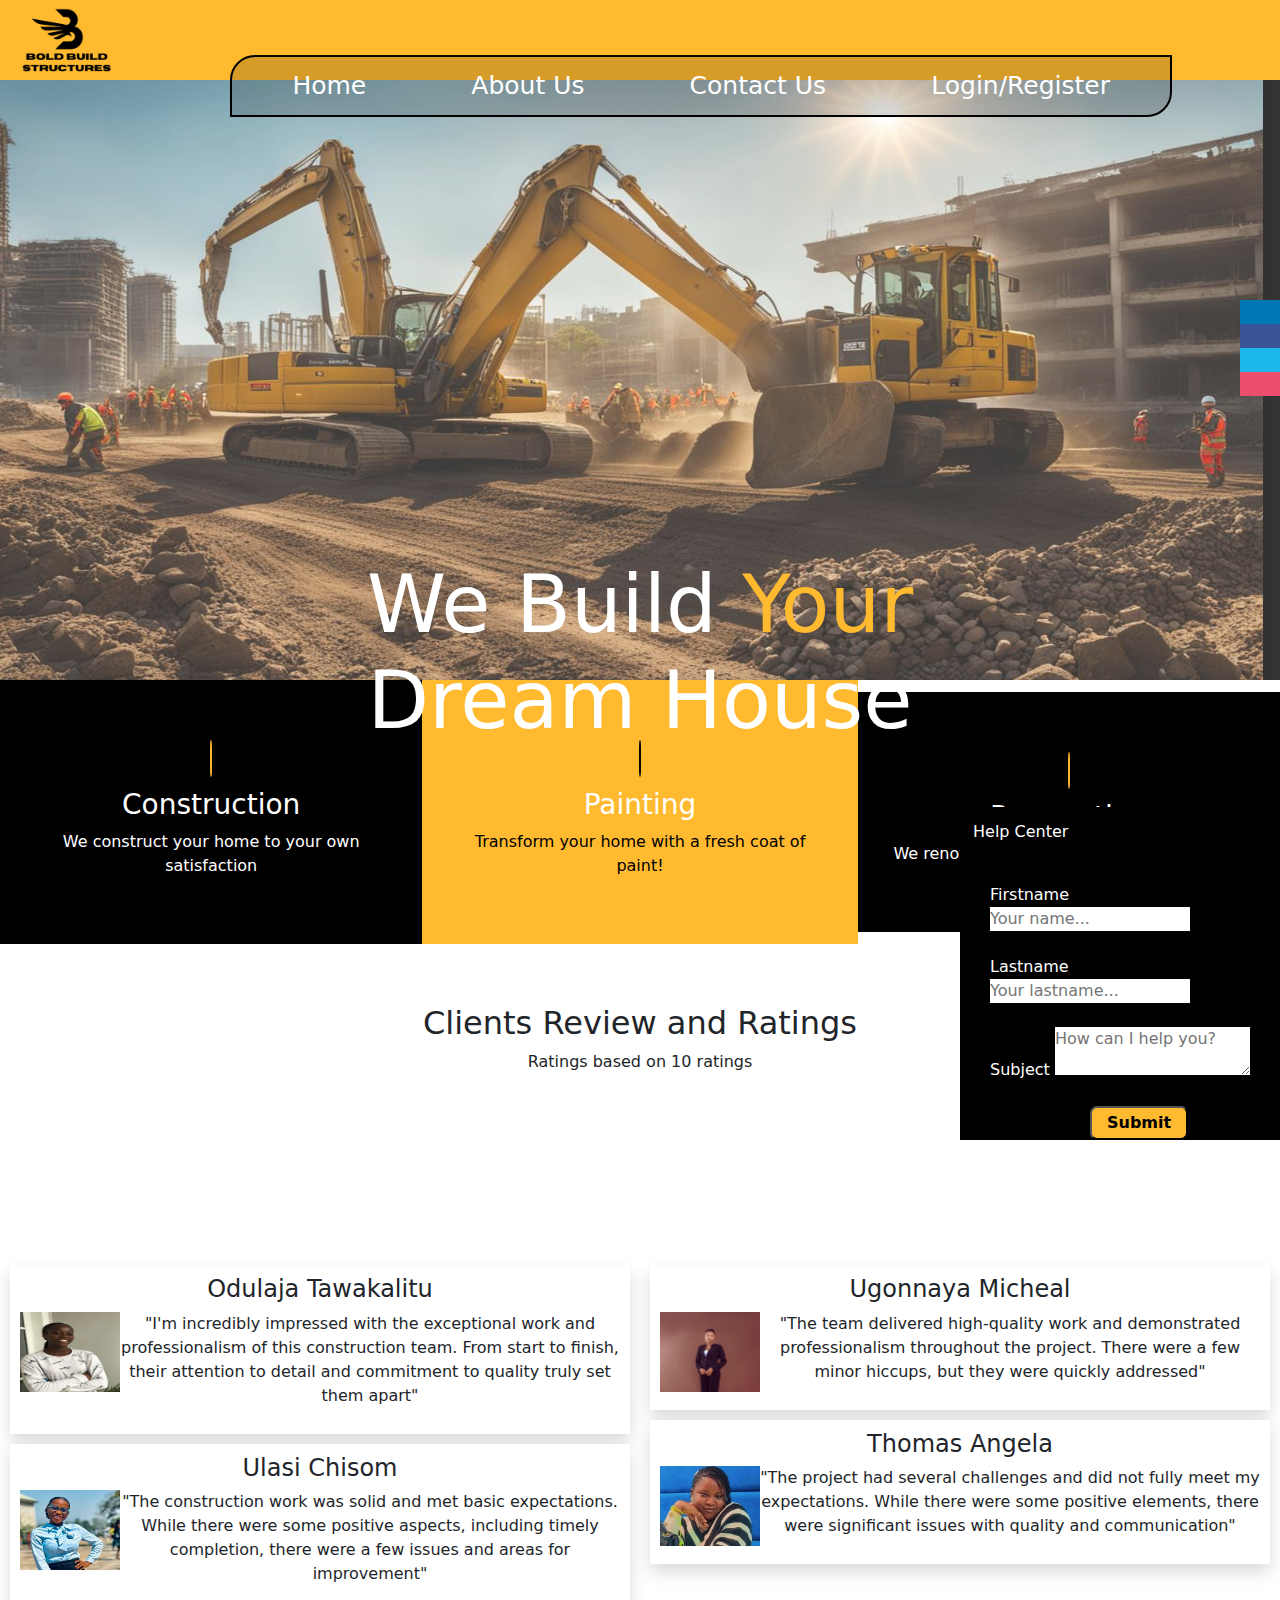
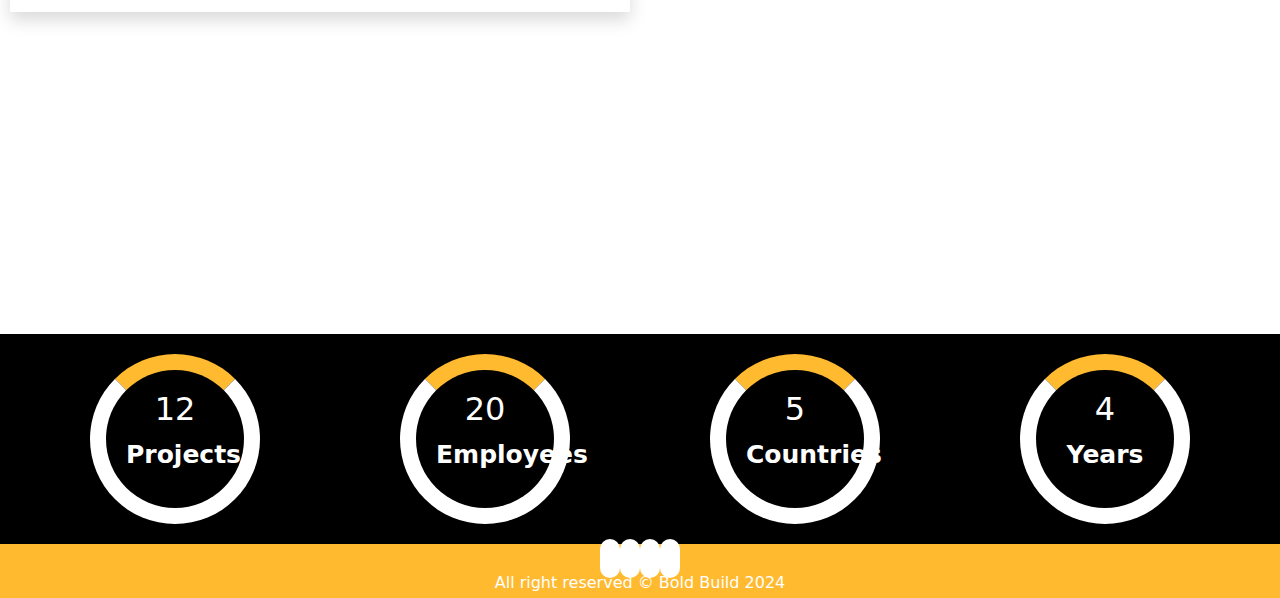
==== index.html @ e273495a "Second commit" ====
<!DOCTYPE html>
<html>
    <head>

        <meta name="viewport" content="width=device-width, initial-scale=1">
    
        <link href="https://cdn.jsdelivr.net/npm/bootstrap@5.3.3/dist/css/bootstrap.min.css" rel="stylesheet" integrity="sha384-QWTKZyjpPEjISv5WaRU9OFeRpok6YctnYmDr5pNlyT2bRjXh0JMhjY6hW+ALEwIH" crossorigin="anonymous">

        <link rel="stylesheet" href="https://use.fontawesome.com/releases/v5.15.4/css/all.css" integrity="sha384-DyZ88mC6Up2uqS4h/KRgHuoeGwBcD4Ng9SiP4dIRy0EXTlnuz47vAwmeGwVChigm" crossorigin="anonymous"/>

        <link rel="stylesheet" href="style.css">

        <title>Home</title>

    </head>
<!-- This is the header -->
    <header>
        <div class="header"></div>
    </div>
    </header>

    <body>

        <!-- Logo -->
        <div class="topleft">
            <img src="logo.png" width="100">
        </div>

        <!-- banner -->
         <div id="img">
       <img src="banner3.jpg" width="1263" height="600">
    </div>

        <div class="center">
            <h1>We Build <span>Your</span> Dream House</h1>
            
        </div>

        <!-- Navigation bar -->
        <nav>
            <li><a href="index.html">Home</a></li>
            <li><a href="aboutUs.html">About Us</a></li>
            <li><a href="contact.html">Contact Us</a></li>
            <li><a href="login.html">Login/Register</a></li>
        </nav>

        <!-- Social media icons -->
        <div class="social_icon">
            <div id="linkedin-icon">
                <a href="https://www.linkedin.com"><i class="fab fa-linkedin-in"></i></a><br>
            </div>
            <div id="facebook-icon">
                <a href="https://wwww.facebook.com"><i class="fab fa-facebook-f"></i></a><br>
            </div>
            <div id="twitter-icon">
                <a href="https://www.twitter.com"><i class="fab fa-twitter"></i></a><br>
            </div>
            <div id="instagram-icon">
                <a href="https://www.instagram.com"><i class="fab fa-instagram"></i></a><br>
            </div>
            
        </div>

        <!-- What We Do -->
         <div class="construction-container">

        <div class="construction">
            <i class="fas fa-building"></i>
            <h3>Construction</h3>
            <p>We construct your home to your own satisfaction</p>
        </div>


        <div id="painting">
            <i class="fas fa-paint-brush"></i>
            <h3>Painting</h3>
            <p id="text-color">Transform your home with a fresh coat of paint!</p>
        </div>

        <div class="construction">
            <i class="fas fa-house-user"></i>
            <h3>Renovation</h3>
            <p>We renovate to bring new life to your space</p>
        </div>

    </div>
        
        <!-- Help center -->
         <div class="help_center">
            <div class="help-center-head">
                <p>Help Center</p>
            </div>

            <form>
                <label for="fname">Firstname</label>
                <input type="text" id="textarea" placeholder="Your name..."><br><br>
                <label for="fname">Lastname</label>
                <input type="text" id="textarea" placeholder="Your lastname..."><br><br>
                <label for="subject">Subject</label>
                <textarea class="subject"  type="" id="textarea" placeholder="How can I help you?"></textarea><br><br>
                <input type="submit" value="Submit" id="submit-btn">
            </form>
         </div>


      

<!-- Ratings -->
 <div class="container-ratings">

    <div class="ratings-heading">
        <h2>Clients Review and Ratings</h2>
        <div>
            <i class="fas fa-star"></i>
            <i class="fas fa-star"></i>
            <i class="fas fa-star"></i>
            <i class="fas fa-star"></i>
            <i class="fas fa-star"></i>
        </div>
        <p>Ratings based on 10 ratings</p>
    </div>

    <div class="right_ratings">
        <div class="shadow">
            <div class="tote">
            <h4>Odulaja Tawakalitu</h4>
            <i class="fas fa-star"></i>
            <i class="fas fa-star"></i>
            <i class="fas fa-star"></i>
            <i class="fas fa-star"></i>
            <i class="fas fa-star"></i>
        </div>
            <img src="tawa.jpg" class="img" width="100px" height="80">
            <p>"I'm incredibly impressed with the exceptional work and professionalism 
                of this construction team. From start to finish, their attention to detail 
                and commitment to quality truly set them apart"</p>
         </div>

         <div class="shadow">
            <div class="tote">
            <h4>Ulasi Chisom</h4>
            <i class="fas fa-star"></i>
            <i class="fas fa-star"></i>
            <i class="fas fa-star"></i>
            <i class="far fa-star"></i>
            <i class="far fa-star"></i>
        </div>
            <img src="Chisom1.jpg" class="img" width="100px" height="80">
            <p>"The construction work was solid and met basic expectations. 
                While there were some positive aspects, including timely completion, 
                there were a few issues and areas for improvement"</p>
         </div>

    </div>

    <div class="left-ratings">
             <div class="shadow">
                <div class="tote">
                <h4>Ugonnaya Micheal</h4>
                <i class="fas fa-star"></i>
                <i class="fas fa-star"></i>
                <i class="fas fa-star"></i>
                <i class="fas fa-star"></i>
                <i class="far fa-star"></i>
            </div>
                <img src="ugo.jpg" class="img" width="100px" height="80">
                <p>"The team delivered high-quality work and demonstrated professionalism 
                    throughout the project. There were a few minor hiccups, but they were quickly addressed"</p>
             </div>
    
             <div class="shadow">
                <div class="tote">
                    <h4>Thomas Angela</h4>
                    <i class="fas fa-star"></i>
                    <i class="fas fa-star"></i>
                    <i class="far fa-star"></i>
                    <i class="far fa-star"></i>
                    <i class="far fa-star"></i>
                </div>
                <img src="angy1.jpg" class="img" width="100px" height="80">
                <p>"The project had several challenges and did not fully meet my expectations. While there were some
                     positive elements, there were significant issues with quality and communication"</p>
             </div>
    
    </div>
        
 </div>

 <!-- Loader -->
  <div class="loader-container">
    <div class="loader">
        <h2>12</h2>
        <p>Projects</p>
    </div>
    
    <div class="loader">
        <h2>20</h2>
        <p>Employees</p>
    </div>

    <div class="loader">
        <h2>5</h2>
        <p>Countries</p>
    </div>

    <div class="loader">
        <h2>4</h2>
        <p>Years</p>
    </div>

</div>

 <div class="footer">
    <div class="footer-icons">
            <a href="https://www.linkedin.com"><i class="fab fa-linkedin-in"></i></a>
            <a href="https://wwww.facebook.com"><i class="fab fa-facebook-f"></i></a>
            <a href="https://www.twitter.com"><i class="fab fa-twitter"></i></a>
            <a href="https://www.instagram.com"><i class="fab fa-instagram"></i></a>
</div>
    <footer>All right reserved &copy; Bold Build 2024</footer>
</div>

         

        <script src="https://cdn.jsdelivr.net/npm/bootstrap@5.3.3/dist/js/bootstrap.bundle.min.js" integrity="sha384-YvpcrYf0tY3lHB60NNkmXc5s9fDVZLESaAA55NDzOxhy9GkcIdslK1eN7N6jIeHz" crossorigin="anonymous"></script>
    </body>
</html>
---- style.css ----
*{
    margin: 0;
    padding: 0;
}
h1{
    font-size: 80px;
}
span{
    color: #ffba30;
}
/* Navigation Bar */
nav{
    background-color: rgba(0, 0, 0, 0.158);
    border: 2px solid black;
    border-top-left-radius: 25px;
    border-bottom-right-radius: 25px;
    padding: 10px;
    position: absolute;
    top: 55px;
    left: 18%;
  }
  li{
    display: inline-block;
}
li a{
    text-decoration: none;
    color: white;
    font-size: 25px;
    padding: 50px;
}

.header{
    background-color: #ffba30;
    padding: 40px;
}

#img{
    background-color: black;
    opacity: 0.8;
  }

  /* Banner */
  .topleft {
      position: absolute;
      top: 0;
      left: 16px;
  }
  .center{
    text-align: center;
      position: absolute;
      top: 73%;
      left: 50%;
      transform: translate(-50%, -50%);
      font-size: 30px;
      color: white;
  }

  /* What We Do */
  .construction-container{
    display: flex;
    justify-content: center;
    align-items: center;
  }
  
.construction{
    flex: 1;
    text-align: center;
    padding: 50px 30px;
    background-color:black;
    color: white;
    max-width: 33%;
    
}
#painting{
    flex: 1;
    text-align: center;
    padding: 50px 30px;
    background-color: #ffba30;
    color: white;
    max-width: 34%;
}


#text-color{
    color: black;
    font-size: bold;
}
.construction .fas{
    border: 1px solid #ffba30;
    border-radius: 50%;
    width: 60px; 
    height: 60px;
    background-color: #ffba30;
    color: black;
    line-height: 58px;
    margin: 10px 0;
    font-size: 30px;
}
#painting .fas{
    border: 1px solid black;
    border-radius: 50%;
    width: 60px; 
    height: 60px;
    background-color: black;
    color: #ffba30;
    line-height: 58px;
    margin: 10px 0;
    font-size: 30px;
}

/* Social Media Icons */
.social_icon{
    width: 40px;
    height: 40;
    display: inline-block;
    text-align: center;
    position: fixed;
    top: 300px;
    right: 0;
    cursor: pointer;
}
#linkedin-icon{
    background-color: #0077B5;
    color: white;
}
#facebook-icon{
    background-color: #395598;
}
#twitter-icon{
    background-color: #1cb7eb;
}
#instagram-icon{
    background-color: #eb4e6d;
}
 .fab{
    color: white;
  }


/* Help Center */
.help_center{
    background-color: black;
    color: white;
    width: 25%;
    border-top-left-radius: 10px;
    border-top-right-radius: 10px;
    position: fixed;
    bottom: -240px;
    right: 0;
    transition: .5s;
}
form{
    padding: 0 30px;
}
.help_center:hover{
    bottom: 0;
}
.help-center-head{
    background-color: black;
    padding: 13px;
    border-top-left-radius: 10px;
    border-top-right-radius: 10px;
    margin-bottom: 10px;
}

#textarea{
    border: white;
    background-color: white;
}
.subject{
    width: 195px;
}

#submit-btn{
    background-color: #ffba30;
    color: black;
    padding: 3px 15px;
    border-radius: 7px;
    text-align: center;
    margin-left: 100px;
    margin-right: 100px;
    font-weight: bold;
}
#submit-btn:hover{
    background-color: white;
    color:#ffba30;
}


/* Ratings */
.container-ratings{
    display: grid;
    grid-template-columns: 1fr 1fr;
    grid-template-rows: 1fr 1fr 1fr;
    height: 110vh;   
}
.ratings-heading{
    grid-column: span 2;
    padding-top: 60px;
    text-align: center;
}
.shadow{
    background-color: white;
    padding: 10px;
    margin: 10px; 
    text-align: center; 
}

.img{
    float: left;
    
}
.tote{
    text-align: center;
}

.shadow{
    box-shadow: 2px 2px;
}

.fa-star{
    color: #ffba30;
}

/* Loader */
.loader-container{
    display: flex;
    justify-content: space-around;
    background-color: black;
    padding: 20px;
}
.loader{
    color: white;
    border: 16px solid white;
    border-radius: 50%;
    border-top: 16px solid #ffba30;
    width: 170px;
    height: 170px;
    text-align: center;
    font-size: 25px;
    font-weight: bold;
    padding: 20px;
}

/* Footer */
.footer{
    text-align: center;
    background-color: #ffba30;
    color: white;
    border: 3px solid #ffba30;
}
.footer:hover{
    background-color: black;
}
.footer-icons .fab{
    background-color: white;
    color: black;
    padding: 10px;
    margin-top: 5px;
    margin-bottom: 5px;
    border-radius: 20px;
}
.footer-icons .fab:hover{
    background-color: #ffba30;
    color: white;
}

/* Contact Us banner */
    #contact-us-banner{
        opacity: 0.7;
    }
    .center-contact{
    text-align: center;
    position: absolute;
    top: 55%;
    left: 50%;
    transform: translate(-50%, -50%);
    font-size: 30px;
    color: black;
    }

    /* Buttons */
    button{
     background-color: #ffba30;
     color: black;
     padding: 8px 25px;
    cursor: pointer;
    }


    /* Modal Content BoxL LOGIN FORM */
    .modal{
        display: none;
        position: fixed;
        z-index: 1;
        top: 0;
        left: 0;
        width: 100%;
        height: 100%;
        overflow: auto;
        padding-top: 60px;
    }
    .modal-content {
        background-color: white;
        margin: 5% auto 15% auto;
        border: 1px solid black;
        width: 40%;
    }
    .input{
        width: 100%;
        padding: 12px 20px;
        margin: 8px 0;
        border: 1px solid black;
        box-sizing: border-box;
    }

    .img-container{
        text-align: center;
        margin: 24px 0 12px 0;
        position: relative;
    }
    .avatar{
        width: 40%;
        border-radius: 50%;
    }
    .container-contact{
        padding: 16px;
    }
    .psw{
        float: right;
        padding-top: 16px 0;
    }

    /* Close Button */
    .close{
        position: absolute;
        right: 25px;
        top: 0;
        color: black;
        font-size: 50px;
        font-weight: bold;
    }
    .close:hover{
        color: #ffba30;
        cursor: pointer;
    }

    .cancelbtn{
        width: auto;
        padding: 10px 18px;
        background-color: #ffba30;
    }
    .login-btn{
        background-color: black;
        color: white;
        padding: 14px 18px;
        margin: 8px 0;
        border: none;
        cursor: pointer;
        width: 100%;
        font-size: 18px;
    }
   
    /* Sign UP form */
    .input-text{
        width: 100%;
        padding: 15px;
        margin: 5px 0 22px 0;
        border: none;
        background: #f1f1f1;
        box-sizing: border-box;
    }

.input-text:focus{
        outline: none;
        background-color: none;
}

.modal-2{
        display: none;
        position: absolute;
        z-index: 1;
        top: 0;
        left: 0;
        width: 100%;
        height: 100%;
        overflow: auto;
        padding-top: 60px;
}

.modal-content-2{
    background-color: white;
    margin: 5% auto 15% auto;
    border: 1px solid black;
    width: 40%;

}
.container-contact-2{
    padding: 16px;
}

.closeX{
    position: absolute;
    right: 370px;
    top: 120px;
    color: black;
    font-size: 50px;
    font-weight: bold;
}

.closeX:hover{
    color: #ffba30;
    cursor: pointer;
}


/* Buttons */
.btn1{
    background-color: #ffba30;
    color: black;
    padding: 14px 20px;
    margin: 8px 0;
    border: none;
    cursor: pointer;
    width: 50%;
    opacity: 0.9;
    float: left;
}
.btn2{
    background-color: black;
    color: #ffba30;
    padding: 14px 20px;
    margin: 8px 0;
    border: none;
    cursor: pointer;
    width: 50%;
    opacity: 0.9;
}
.hr{
    border: 1px solid #f1f1f1;
    margin-top: 25px;
    margin-bottom: 25px;
}


/* Contact Us Page */
.container-login{
    width: 40%;
    padding: 70px;
    background-color:#ffba30;
    text-align: center;
    position: absolute;
    top: 240px;
    right: 150px;
}
.input-login{
        padding: 8px;
        margin: 10px;
        border: none;
        box-sizing: border-box;
        width: 340px;
}
.input-login.input-login{
    outline: none;
    background-color: none;
}
.textarea{
    width: 325px;
    margin: 10px;
    padding: 15px 8px;
    border: none;
}
.textarea:focus{
    outline: none;
    background-color: none;
}

/* Left side boxes */
.contact-us{
    display: grid;
    grid-template-columns: 1fr 1fr;
    grid-template-rows: 1fr 1fr;
    width: 30%;
    position: absolute;
    top: 277px;
    left: 170px;
}

.location{
    background-color: black;
    color: white;
    margin: 5px;
    padding: 30px 15px;
    text-align: center;
}

.h3{
    font-size: 15px;
    padding: 10px 0;
}

/* icons in sign up page */
.fa-map-marker-alt{
    font-size: 30px;
    color:#ffba30;
}

.fa-phone-alt{
    font-size: 30px;
    color:#ffba30;
}

.fa-envelope{
    font-size: 30px;
    color:#ffba30;
}

.fa-fax{
    font-size: 30px;
    color:#ffba30;
}
/* Modal in Contact Us page */
.myModal{
    display: none;
    position: fixed;
    z-index: 1;
    top: 0;
    left: 0;
    width: 100%;
    height: 100%;
    overflow: auto;
    padding-top: 60px;
}
.container-modal{
    background-color: white;
    width: 25%;
    padding: 60px 30px;
    margin: 5% auto 15% auto;
    border: 1px solid black;
    text-align: center;
}
.fa-check-circle{
    font-size: 65px;
    padding-bottom: 25px;
    color: #ffba30;
}

/* ABOUT US PAGE */
.container-about-us{
    background-image: radial-gradient(circle, black, #ffba30);
    padding: 50px;
    }

    .move-right{
        text-align: start;
        line-height: 270px;
        float: left;
        padding-right: 35px;
    }

    .move-left{
        padding: 30px;
    }

    .about-gallery{
        display: flex;
        justify-content: center;
        align-items: center;
    }

    .images{
        width: 11%;
        padding: 10px 0 20px;
        margin: 15px;
        background-color: black;
        color: white;
        text-align: center;
        border: 1px solid black;
    }

    hr{
        margin-bottom: 5px;
    }

    .h1{
        font-size: 50px;
        text-align: center;
        padding: 20px;
    }
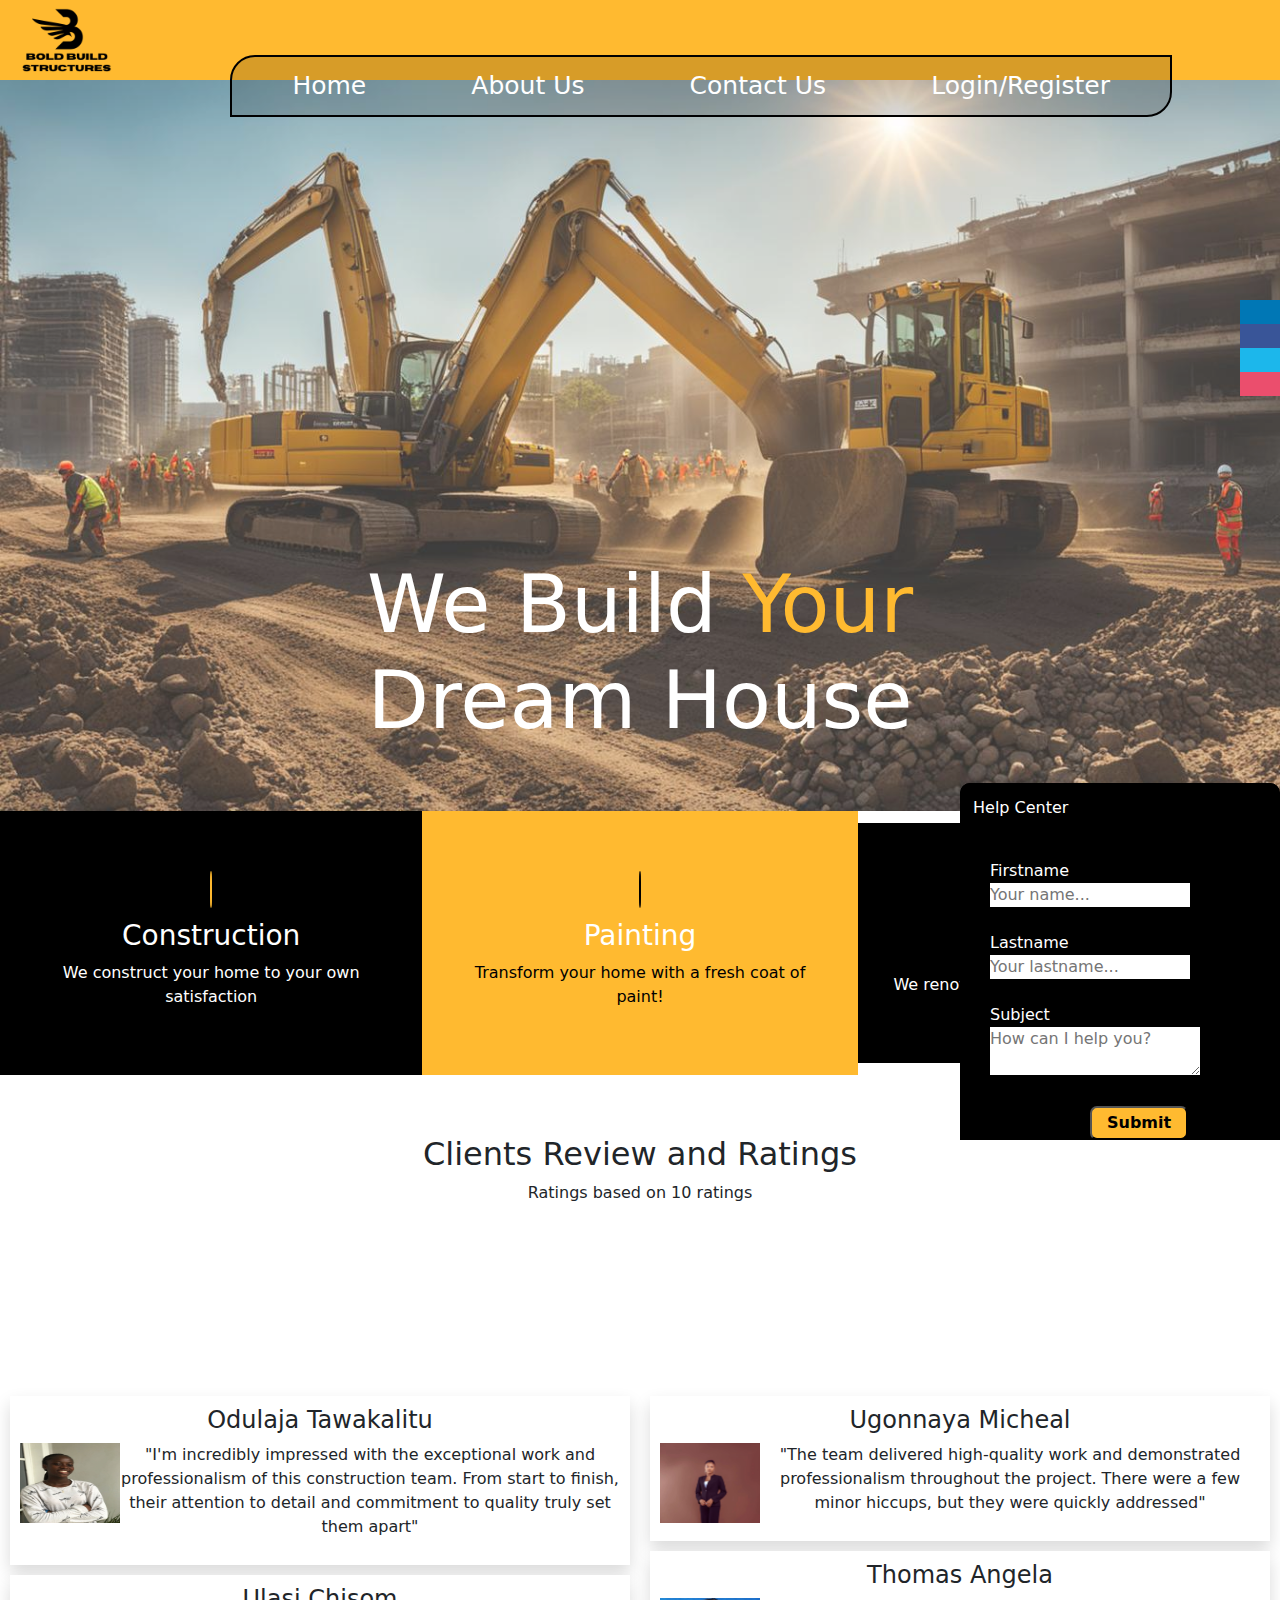
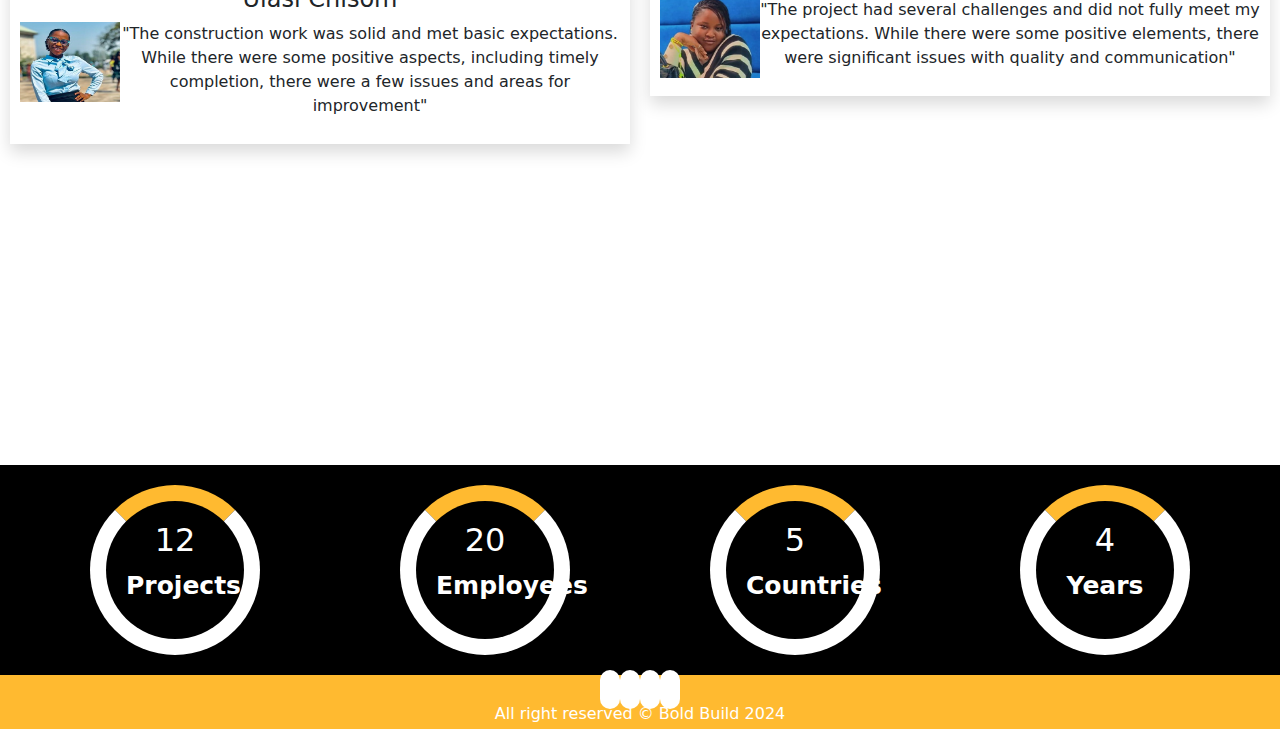
==== commit 75cb17bb: "add changes to the files" ====
--- a/index.html
+++ b/index.html
@@ -28,7 +28,7 @@
 
         <!-- banner -->
          <div id="img">
-       <img src="banner3.jpg" width="1263" height="600">
+       <img src="banner3.jpg" alt="Index Page Image">
     </div>
 
         <div class="center">
@@ -97,7 +97,7 @@
                 <label for="fname">Lastname</label>
                 <input type="text" id="textarea" placeholder="Your lastname..."><br><br>
                 <label for="subject">Subject</label>
-                <textarea class="subject"  type="" id="textarea" placeholder="How can I help you?"></textarea><br><br>
+                <textarea class="subject" cols="24" rows="2" type="" id="textarea" placeholder="How can I help you?"></textarea><br><br>
                 <input type="submit" value="Submit" id="submit-btn">
             </form>
          </div>
--- a/style.css
+++ b/style.css
@@ -1,7 +1,13 @@
 *{
     margin: 0;
     padding: 0;
-}
+    box-sizing: border-box;
+}
+
+img{
+    max-width: 100%;
+}
+
 h1{
     font-size: 80px;
 }
@@ -167,9 +173,6 @@
     border: white;
     background-color: white;
 }
-.subject{
-    width: 195px;
-}
 
 #submit-btn{
     background-color: #ffba30;
@@ -332,60 +335,62 @@
     }
 
     /* Close Button */
-    .close{
-        position: absolute;
-        right: 25px;
-        top: 0;
-        color: black;
-        font-size: 50px;
-        font-weight: bold;
-    }
-    .close:hover{
-        color: #ffba30;
-        cursor: pointer;
-    }
-
-    .cancelbtn{
-        width: auto;
-        padding: 10px 18px;
-        background-color: #ffba30;
-    }
-    .login-btn{
-        background-color: black;
-        color: white;
-        padding: 14px 18px;
-        margin: 8px 0;
-        border: none;
-        cursor: pointer;
-        width: 100%;
-        font-size: 18px;
-    }
+.close{
+    position: absolute;
+    right: 0;
+    top: 0;
+    color: black;
+    font-size: 50px;
+    font-weight: bold;
+}
+
+.close:hover{
+    color: #ffba30;
+    cursor: pointer;
+}
+
+.cancelbtn{
+    width: auto;
+    padding: 10px 18px;
+    background-color: #ffba30;
+}
+
+.login-btn{
+    background-color: black;
+    color: white;
+    padding: 14px 18px;
+    margin: 8px 0;
+    border: none;
+    cursor: pointer;
+    width: 100%;
+    font-size: 18px;
+}
    
     /* Sign UP form */
-    .input-text{
-        width: 100%;
-        padding: 15px;
-        margin: 5px 0 22px 0;
-        border: none;
-        background: #f1f1f1;
-        box-sizing: border-box;
-    }
+.input-text{
+    width: 100%;
+    padding: 15px;
+    margin: 5px 0 22px 0;
+    border: none;
+    background: #f1f1f1;
+    box-sizing: border-box;
+}
 
 .input-text:focus{
-        outline: none;
-        background-color: none;
+    outline: none;
+    background-color: none;
 }
 
 .modal-2{
-        display: none;
-        position: absolute;
-        z-index: 1;
-        top: 0;
-        left: 0;
-        width: 100%;
-        height: 100%;
-        overflow: auto;
-        padding-top: 60px;
+    display: none;
+    position: absolute;
+    z-index: 1;
+    top: 0;
+    left: 0;
+    width: 100%;
+    height: 100%;
+    overflow: auto;
+    padding-top: 60px;
 }
 
 .modal-content-2{
@@ -401,7 +406,7 @@
 
 .closeX{
     position: absolute;
-    right: 370px;
+    right: 400px;
     top: 120px;
     color: black;
     font-size: 50px;
@@ -445,7 +450,6 @@
 
 /* Contact Us Page */
 .container-login{
-    width: 40%;
     padding: 70px;
     background-color:#ffba30;
     text-align: center;
@@ -465,7 +469,6 @@
     background-color: none;
 }
 .textarea{
-    width: 325px;
     margin: 10px;
     padding: 15px 8px;
     border: none;
@@ -484,6 +487,10 @@
     position: absolute;
     top: 277px;
     left: 170px;
+}
+
+.container-login h1{
+    font-size: 60px;
 }
 
 .location{
@@ -548,19 +555,31 @@
 /* ABOUT US PAGE */
 .container-about-us{
     background-image: radial-gradient(circle, black, #ffba30);
-    padding: 50px;
-    }
-
-    .move-right{
-        text-align: start;
-        line-height: 270px;
-        float: left;
-        padding-right: 35px;
-    }
-
-    .move-left{
-        padding: 30px;
-    }
+    width: 100%;
+    height: 100vh;
+    padding: 0 50px;
+    display: flex;
+    justify-content: center;
+    align-items: center;
+    }
+
+.move-right{
+    flex: 1;
+    display: flex;
+    justify-content: center;
+}
+
+.move-right h1{
+    color: white;
+}
+    
+.move-left{
+    flex: 1;
+}
+
+.move-left p{
+    color: white;
+}
 
     .about-gallery{
         display: flex;
